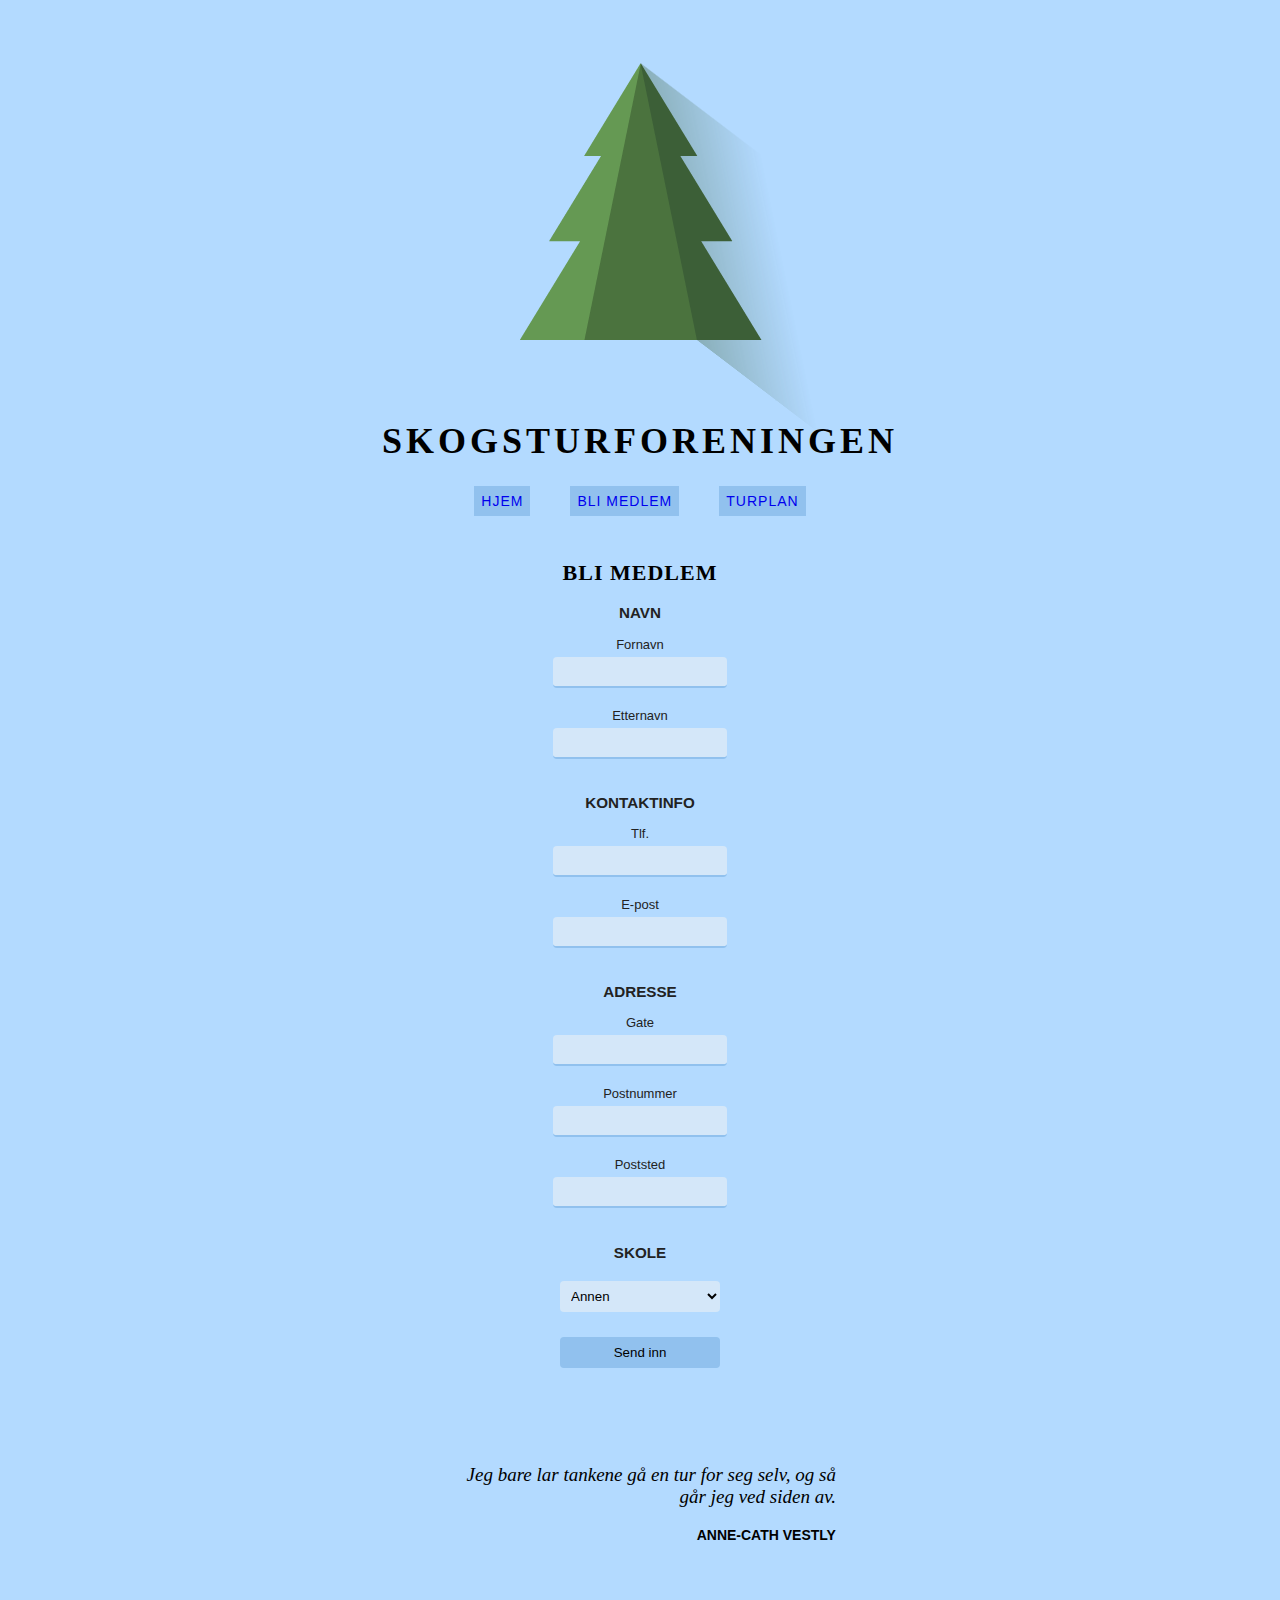
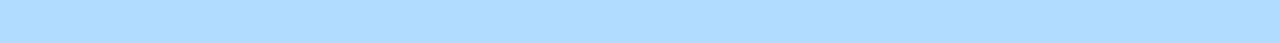
==== Pages/bli_medlem.html @ 81af82c9 "Add files via upload" ====
<!DOCTYPE html>
<html lang="nb">
    <head>
        <meta charset="UTF-8">
        <meta name="viewport" content="width=device-width, initial-scale=1.0">
        <title>Skogsturforeningen - Bli medlem</title>
        <link rel="stylesheet" type="text/css" href="../style.css">
    </head>

    <body>

      <a class="logo" href="../index.html"> <img src="../Images/Skogsturforeningen_Logo.png" alt="Logoen til Skogsturforeningen" title="Logoen til Skogsturforeningen" width="520" height="439"> </a>

      <h1>SKOGSTURFORENINGEN</h1>

      <div class="meny">
        <a class="button" href="../index.html">HJEM</a>
        <a class="button" href="bli_medlem.html">BLI MEDLEM</a>
        <a class="button" href="turplan.html">TURPLAN</a>
      </div>

      <h2>BLI MEDLEM</h2>

      <form action="http://www.example.com/login.php" method="post">

      <p class="medlem">
        <h3>NAVN</h3>
        Fornavn<br>
        <input type="text" name="fornavn" size="20" maxlength="50" required="required"><br><br>

        Etternavn<br>
        <input type="text" name="etternavn" size="20" maxlength="30" required="required"><br><br>

        <h3>KONTAKTINFO</h3>
        Tlf.<br>
        <input type="text" name="tlf" size="20" maxlength="20" required="required"><br><br>

        E-post<br>
        <input type="email" name="e-post" size="20" maxlength="30" required="required"><br><br>

        <h3>ADRESSE</h3>
        Gate<br>
        <input type="text" name="adresse" size="20" maxlength="50" required="required"><br><br>

        Postnummer<br>
        <input type="text" name="adresse" size="20" maxlength="50" required="required"><br><br>

        Poststed<br>
        <input type="text" name="adresse" size="20" maxlength="50" required="required"><br><br>

        <h3>SKOLE</h3>
          <select name="skole">
            <option value="Annen">Annen</option>
            <option value="Arkitektur- og designhøgskolen i Oslo">Arkitektur- og designhøgskolen</option>
            <option value="Bjørknes Høyskole">Bjørknes Høyskole</option>
            <option value="Emergence School of Leadership">Emergence</option>
            <option value="ESMOD Oslo">ESMOD Oslo</option>
            <option value="Handelshøyskolen BI Oslo">Handelshøyskolen BI Oslo</option>
            <option value="Høyskolen Kristiania">Høyskolen Kristiania</option>
            <option value="Imageakademiet">Imageakademiet</option>
            <option value="Kunsthøgskolen i Oslo">Kunsthøgskolen i Oslo</option>
            <option value="Lovisenberg Diakonale Høgskole">Lovisenberg Høgskole</option>
            <option value="Luftfartskolen">Luftfartskolen</option>
            <option value="Nordic School of Photography">Nordic School of Photography</option>
            <option value="Norges Musikkhøgskole">Norges Musikkhøgskole</option>
            <option value="Norges Idrettshøgskole">Norges Idrettshøgskole</option>
            <option value="Noroff School of Technology and Digital Media Oslo">Noroff</option>
            <option value="Oslo Fotokunstskole">Oslo Fotokunstskole</option>
            <option value="OsloMet - Storbyuniversitetet Oslo">OsloMet</option>
            <option value="Politihøgskolen Oslo">Politihøgskolen Oslo</option>
            <option value="Prosjektskolen">Prosjektskolen Oslo</option>
            <option value="SoFI - School of Fashion Industry">SoFI</option>
            <option value="Treider Oslo">Treider Oslo</option>
            <option value="Universitetet i Oslo">Universitetet i Oslo</option>
            <option value="VID Oslo">VID Oslo</option>
            <option value="Westerdals School of Arts and Communication">Westerdals</option>
          </select><br><br>

          <input type="submit" value="Send inn">
        </form>

<br>
<br>
<br>
<br>

        <p class="sitat">Jeg bare lar tankene gå en tur for seg selv, og så går jeg ved siden av.</p>
        <p class="forfatter"><b>ANNE-CATH VESTLY</b></p>

    </body>
</html>
---- style.css ----
body {
  background-color: #b3daff;
}

h1 {
  font-family:georgia, serif;
  font-size: 36px;
  text-align: center;
  display: block;
  margin-left: auto;
  margin-right: auto;
  letter-spacing: 4px;
}

h2 {
  font-family: georgia, serif;
  font-size: 22px;
  text-align: center;
  display: block;
  margin-left: auto;
  margin-right: auto;
  letter-spacing: 1px;
}

form {
  text-align: center;
  display: block;
  margin-left: auto;
  margin-right: auto;
  font-family: arial, sans-serif;
  font-size: 13px;
  color: #222222;
}

input {
  width: 160px;
  padding: 7px;
  margin: 5px;
  border-bottom: 2px solid #91c1ee;
  border-top: 0px solid red;
  border-left: 0px solid red;
  border-right: 0px solid red;
  background-color: #d4e7f9;
  border-radius: 4px;
}

select {
  width: 160px;
  padding: 7px;
  margin: 5px;
  border: none;
  border-radius: 4px;
  background-color: #d4e7f9;
}

input[type=button], input[type=submit], input[type=reset] {
  background-color: #91c1ee;
  border: none;
  padding: 8px;
  text-decoration: none;
  margin: 5px;
  cursor: pointer;
  border-radius: 4px;
}

table {
  border: 0px solid black;
  font-family: arial, sans-serif;
  line-height: 25px;
  text-align: center;
  width: 42%;
  min-width: 450px;
  max-width: 807px;
  display: block;
  margin-left: auto;
  margin-right: auto;
  margin-top: 10px;
  border-spacing: 0px;
}

td {
  border: 0px solid black;
  color: #222222;
  font-size: 12px;
  padding-left: 10px;
  padding-right: 10px;
}

th {
  border: 0px solid black;
  font-size: 13px;
  padding-left: 10px;
  padding-right: 10px;
  background-color: #91c1ee;
  font-weight: lighter;
}

tr:hover {
  background-color: #a3d0fb;
  transition-duration: 0.5s;
}

.brodtekst {
  font-family: arial, sans-serif;
  font-size: 14px;
  line-height: 25px;
  width: 35%;
  max-width: 580px;
  display: block;
  margin-left: auto;
  margin-right: auto;
  margin-top: 60px;
  margin-bottom: 30px;
}

.logo {
  display: block;
  margin-left: auto;
  margin-right: auto;
  margin-top: 5px;
  margin-bottom: -55px;
  width: auto;
  text-align: center;
}

.button {
  font-family: arial, sans-serif;
  font-size: 14px;
  font-weight: 500;
  text-decoration-color: #111111;
  text-decoration: none;
  padding: 7px;
  background-color: #91c1ee;
  text-align: center;
  margin: 18px;
  letter-spacing: 1px;

}

.meny {
  display: block;
  margin-left: auto;
  margin-right: auto;
  text-align: center;
  width: 31%;
  margin-top: 30px;
  margin-bottom: 50px;
  min-width: 470px;
}

.button:hover {
  background-color: #75b1ea;
  transition-duration: 0.5s;
}

.button:visited {
  color: #111111;
}

.skog1 {
  display: block;
  margin-left: auto;
  margin-right: auto;
  width: 35%;
  max-width: 580px;
  margin-top: 40px;
  margin-bottom: 70px;
}

.skog2 {
  display: block;
  margin-left: auto;
  margin-right: auto;
  width: 42%;
  min-width: 450px;
  margin-top: 40px;
  margin-bottom: 70px;
}

.sitat {
  font-family: serif, georgia;
  font-style: italic;
  font-size: 19px;
  display: block;
  margin-left: auto;
  margin-right: auto;
  text-align: right;
  width: 31%
}

.forfatter {
  font-family: sans-serif, arial;
  font-weight: bold;
  font-size: 14px;
  display: block;
  margin-left: auto;
  margin-right: auto;
  text-align: right;
  width: 31%;
  margin-bottom: 100px;
}

.medlem {
  font-family: arial, sans-serif;
  font-size: 13px;
  line-height: 25px;
}
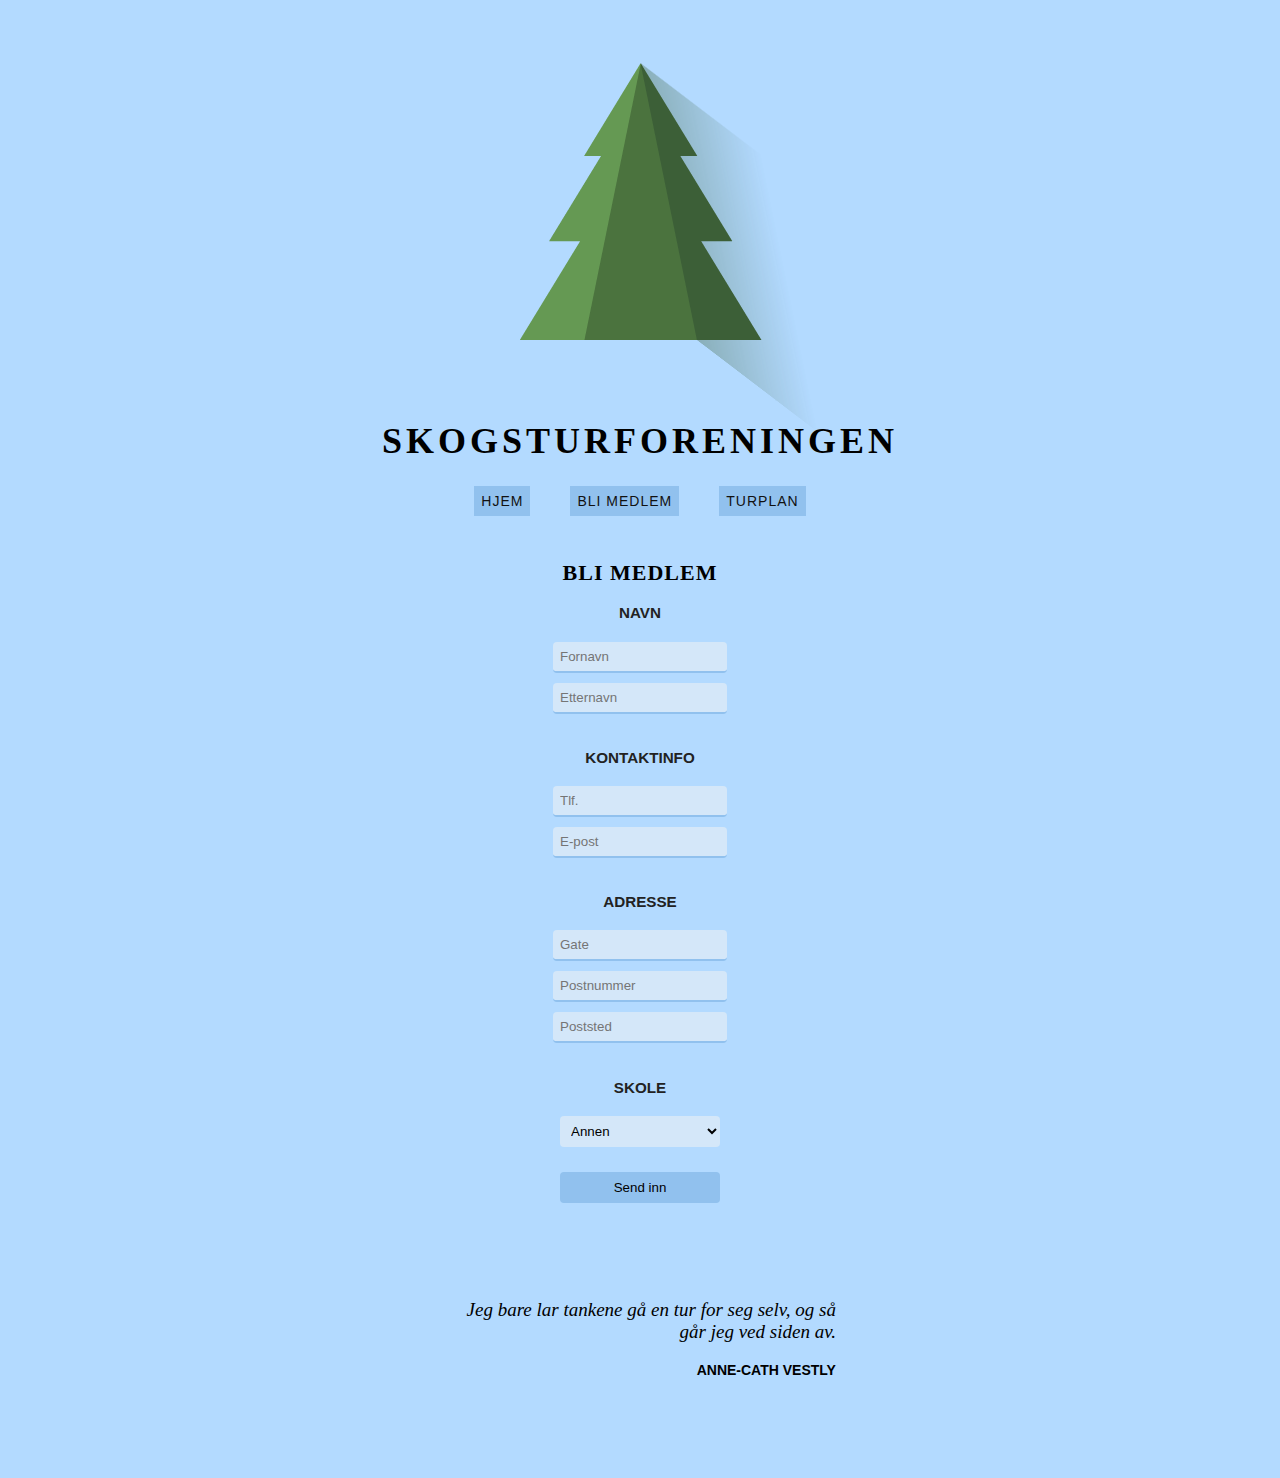
==== commit bc79d44f: "Add files via upload" ====
--- a/Pages/bli_medlem.html
+++ b/Pages/bli_medlem.html
@@ -25,28 +25,17 @@
 
       <p class="medlem">
         <h3>NAVN</h3>
-        Fornavn<br>
-        <input type="text" name="fornavn" size="20" maxlength="50" required="required"><br><br>
-
-        Etternavn<br>
-        <input type="text" name="etternavn" size="20" maxlength="30" required="required"><br><br>
+        <input type="text" name="fornavn" size="20" maxlength="50" required="required" placeholder="Fornavn"><br>
+        <input type="text" name="etternavn" size="20" maxlength="30" required="required" placeholder="Etternavn"><br><br>
 
         <h3>KONTAKTINFO</h3>
-        Tlf.<br>
-        <input type="text" name="tlf" size="20" maxlength="20" required="required"><br><br>
-
-        E-post<br>
-        <input type="email" name="e-post" size="20" maxlength="30" required="required"><br><br>
+        <input type="text" name="tlf" size="20" maxlength="20" required="required" placeholder="Tlf."><br>
+        <input type="email" name="e-post" size="20" maxlength="30" required="required" placeholder="E-post"><br><br>
 
         <h3>ADRESSE</h3>
-        Gate<br>
-        <input type="text" name="adresse" size="20" maxlength="50" required="required"><br><br>
-
-        Postnummer<br>
-        <input type="text" name="adresse" size="20" maxlength="50" required="required"><br><br>
-
-        Poststed<br>
-        <input type="text" name="adresse" size="20" maxlength="50" required="required"><br><br>
+        <input type="text" name="adresse" size="20" maxlength="50" required="required" placeholder="Gate"><br>
+        <input type="text" name="adresse" size="20" maxlength="50" required="required" placeholder="Postnummer"><br>
+        <input type="text" name="adresse" size="20" maxlength="50" required="required" placeholder="Poststed"><br><br>
 
         <h3>SKOLE</h3>
           <select name="skole">
--- a/style.css
+++ b/style.css
@@ -127,13 +127,13 @@
   font-family: arial, sans-serif;
   font-size: 14px;
   font-weight: 500;
-  text-decoration-color: #111111;
   text-decoration: none;
   padding: 7px;
   background-color: #91c1ee;
   text-align: center;
   margin: 18px;
   letter-spacing: 1px;
+  color: #111111;
 
 }
 
